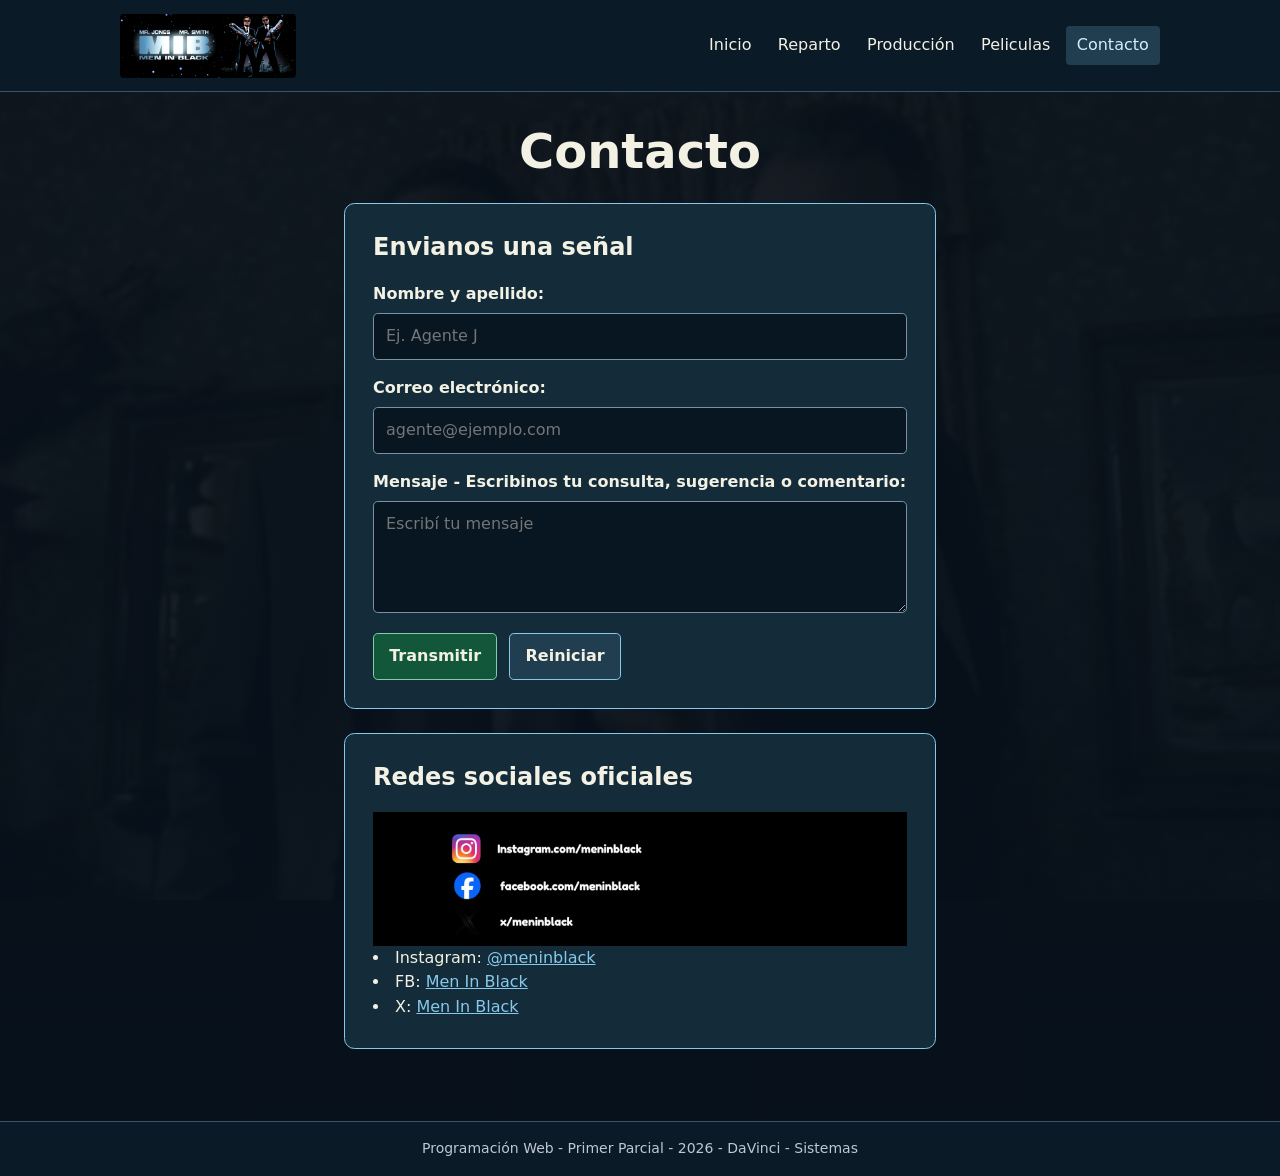
==== page/contacto.html @ 98df7dd1 "Priemeros cambios" ====
<!DOCTYPE html>
<html lang="es">
<head>
    <meta charset="UTF-8">
    <meta name="viewport" content="width=device-width, initial-scale=1.0">
    <title>Contacto | Hombres de Negro</title>
    <link rel="stylesheet" href="../css/global.css">
    <link rel="stylesheet" href="../css/formulario.css">
    <link rel="icon" href="../img/banner.jpg">
</head>
<body>
    <header class="cabecera">
        <a href="../index.html" class="marca"><img src="../img/banner.jpg" alt="Hombres de Negro, inicio"></a>
        <nav aria-label="Navegación principal">
            <a href="../index.html">Inicio</a>
            <a href="reparto.html">Reparto</a>
            <a href="produccion_estudio_grabacion.html">Producción</a>
            <a href="peliculas.html">Peliculas</a>
            <a href="contacto.html" aria-current="page">Contacto</a>
        </nav>
    </header>
    <main class="contenido contacto">
        <h1>Contacto</h1>
        <section class="seccion-formulario">
            <h2>Envianos una señal</h2>
            <form class="form" action="respuesta.html" method="get">
                <div class="campo">
                    <label class="label" for="nombre">Nombre y apellido:
                        <input type="text" id="nombre" autocomplete="name" placeholder="Ej. Agente J"
                            class="input" required>
                    </label>
                </div>
                <div class="campo">
                    <label class="label" for="correo">Correo electrónico:
                        <input type="email" id="correo" autocomplete="email" placeholder="agente@ejemplo.com"
                            class="input" required>
                    </label>
                </div>
                <div class="campo">
                    <label class="label" for="mensaje">Mensaje - Escribinos tu consulta, sugerencia o comentario:
                        <textarea id="mensaje"
                            placeholder="Escribí tu mensaje" class="input textarea"
                            required></textarea>
                    </label>
                </div>
                <div class="botones">
                    <button type="submit" class="btn enviar">Transmitir</button>
                    <button type="reset" class="btn borrar">Reiniciar</button>
                </div>
            </form>
        </section>
        <section class="redes">
            <h2>Redes sociales oficiales</h2>
            <img src="../img/contacto_redes_sociales.jpg" alt="Imagen promocional de Hombres de Negro en redes sociales">
            <li>
                        <span class="social-brand">
                            <i class="fa-brands fa-instagram"></i> <span>Instagram:</span>
                        </span>
                        <a href="https://www.instagram.com/meninblack/ target="_blank">@meninblack</a>
                    </li>
                    <li>
                        <span class="social-brand">
                            <i class="Facebook"></i> <span>FB:</span>
                        </span>
                        <a href="https://www.facebook.com/meninblack/?locale=es_LA">Men In Black</a>
                    </li>
                    <li>
                        <span class="social-brand">
                            <i class="X"></i> <span>X:</span>
                        </span>
                        <a href="https://x.com/MenInBlack?lang=es">Men In Black</a>
                    </li>
        </section>
    </main>
    <footer>
        <p>Programación Web - Primer Parcial - 2026 - DaVinci - Sistemas</p>
    </footer>
</body>
</html>
---- css/global.css ----
:root {
    color-scheme: dark;
    --color-1: #f2f1e4;
    --color-2: #bec8d2;
    --color-4: #86c9eb;
    --panel: #142b3a;
}

* {
    box-sizing: border-box;
}

body {
    display: flex;
    flex-direction: column;
    min-height: 100vh;
    margin: 0;
    color: var(--color-1);
    background: linear-gradient(#07111bea, #07111bf5), url("../img/wallpaper_MIB.jpeg") center / cover fixed;
    font: 1rem/1.55 system-ui, sans-serif;
}

.cabecera {
    display: flex;
    flex-wrap: wrap;
    align-items: center;
    justify-content: space-between;
    gap: .75rem 1.5rem;
    padding: .85rem max(1rem, calc((100% - 65rem) / 2));
    background: #0a1a27;
    border-bottom: 1px solid #39546a;
}

.marca img {
    display: block;
    width: 11rem;
    max-height: 4rem;
    object-fit: cover;
    border-radius: .25rem;
}

nav {
    display: flex;
    flex-wrap: wrap;
    gap: .25rem;
}

a {
    color: var(--color-4);
}

nav a {
    padding: .45rem .7rem;
    color: var(--color-1);
    text-decoration: none;
    border-radius: .25rem;
}

nav a:hover,
nav a[aria-current="page"] {
    background: #213d50;
    color: #d2efff;
}

:focus-visible {
    outline: 2px solid #b7eeff;
    outline-offset: 3px;
}

.contenido {
    flex: 1;
    width: min(100% - 2rem, 58rem);
    margin: 0 auto;
    padding: 2rem 0 3rem;
}

h1 {
    margin: 0 0 1.5rem;
    font-size: clamp(1.85rem, 6vw, 3rem);
    line-height: 1.15;
}

h2 {
    line-height: 1.25;
}

article {
    margin-bottom: 1rem;
    padding: clamp(1rem, 4vw, 2rem);
    background: var(--panel);
    border: 1px solid #39546a;
    border-radius: .55rem;
}

article p:last-child {
    margin-bottom: 0;
}

img {
    display: block;
    max-width: 100%;
    height: auto;
}

.imagen-portada {
    width: 100%;
    max-height: 28rem;
    object-fit: contain;
}

footer {
    padding: 1rem;
    background: #0a1a27;
    border-top: 1px solid #39546a;
    text-align: center;
    color: var(--color-2);
    font-size: .875rem;
}

footer p {
    margin: 0;
}

@media (max-width: 35rem) {
    nav a {
        padding-inline: .5rem;
        font-size: .94rem;
    }
}
/* Centra el reproductor y limita su ancho */
.contenedor-spotify {
  max-width: 450px;       /* Ancho máximo del reproductor */
  margin: 40px auto;      /* Lo centra horizontalmente */
  border-radius: 12px;    /* Coincide con el borde redondeado de Spotify */
  box-shadow: 0 8px 20px rgba(0, 0, 0, 0.25); /* Sombra elegante */
}

/* Diseno de peliculas.html */
.peliculas {
    display: grid;
    grid-template-columns: repeat(2, minmax(0, 1fr));
    gap: 1rem;
}

.peliculas > h1 {
    grid-column: 1 / -1;
    margin-bottom: 0;
}

.peliculas > article {
    margin-bottom: 0;
}

@media (max-width: 640px) {
    .peliculas {
        grid-template-columns: 1fr;
    }
}
---- css/formulario.css ----
.seccion-formulario,
.redes {
    width: min(100%, 37rem);
    margin: 0 auto 1.5rem;
    padding: clamp(1rem, 5vw, 1.75rem);
    background: var(--panel);
    border: 1px solid var(--color-4);
    border-radius: .65rem;
}

.seccion-formulario {
    /* Cambiá este valor para modificar el color de la caja del formulario. */
    background-color: #142b3a;
}

.contacto h1 {
    text-align: center;
}

.seccion-formulario h2,
.redes h2 {
    margin-top: 0;
}

.campo {
    margin: 1rem 0;
}

.label {
    display: block;
    font-weight: 600;
}

.form input,
.form select,
.form textarea {
    display: block;
    width: 100%;
    margin-top: .35rem;
    padding: .65rem .75rem;
    color: var(--color-1);
    background: #071620;
    border: 1px solid #7893a6;
    border-radius: .3rem;
    font: inherit;
    font-weight: 400;
}

.form textarea {
    min-height: 7rem;
    resize: vertical;
}

.botones {
    display: flex;
    flex-wrap: wrap;
    gap: .75rem;
    margin-top: 1.25rem;
}

.btn {
    padding: .65rem .95rem;
    color: var(--color-1);
    background: #213d50;
    border: 1px solid var(--color-4);
    border-radius: .3rem;
    font: inherit;
    font-weight: 600;
    cursor: pointer;
}

.btn.enviar {
    background: #125739;
    border-color: #80cea8;
}

.btn:hover {
    filter: brightness(1.2);
}
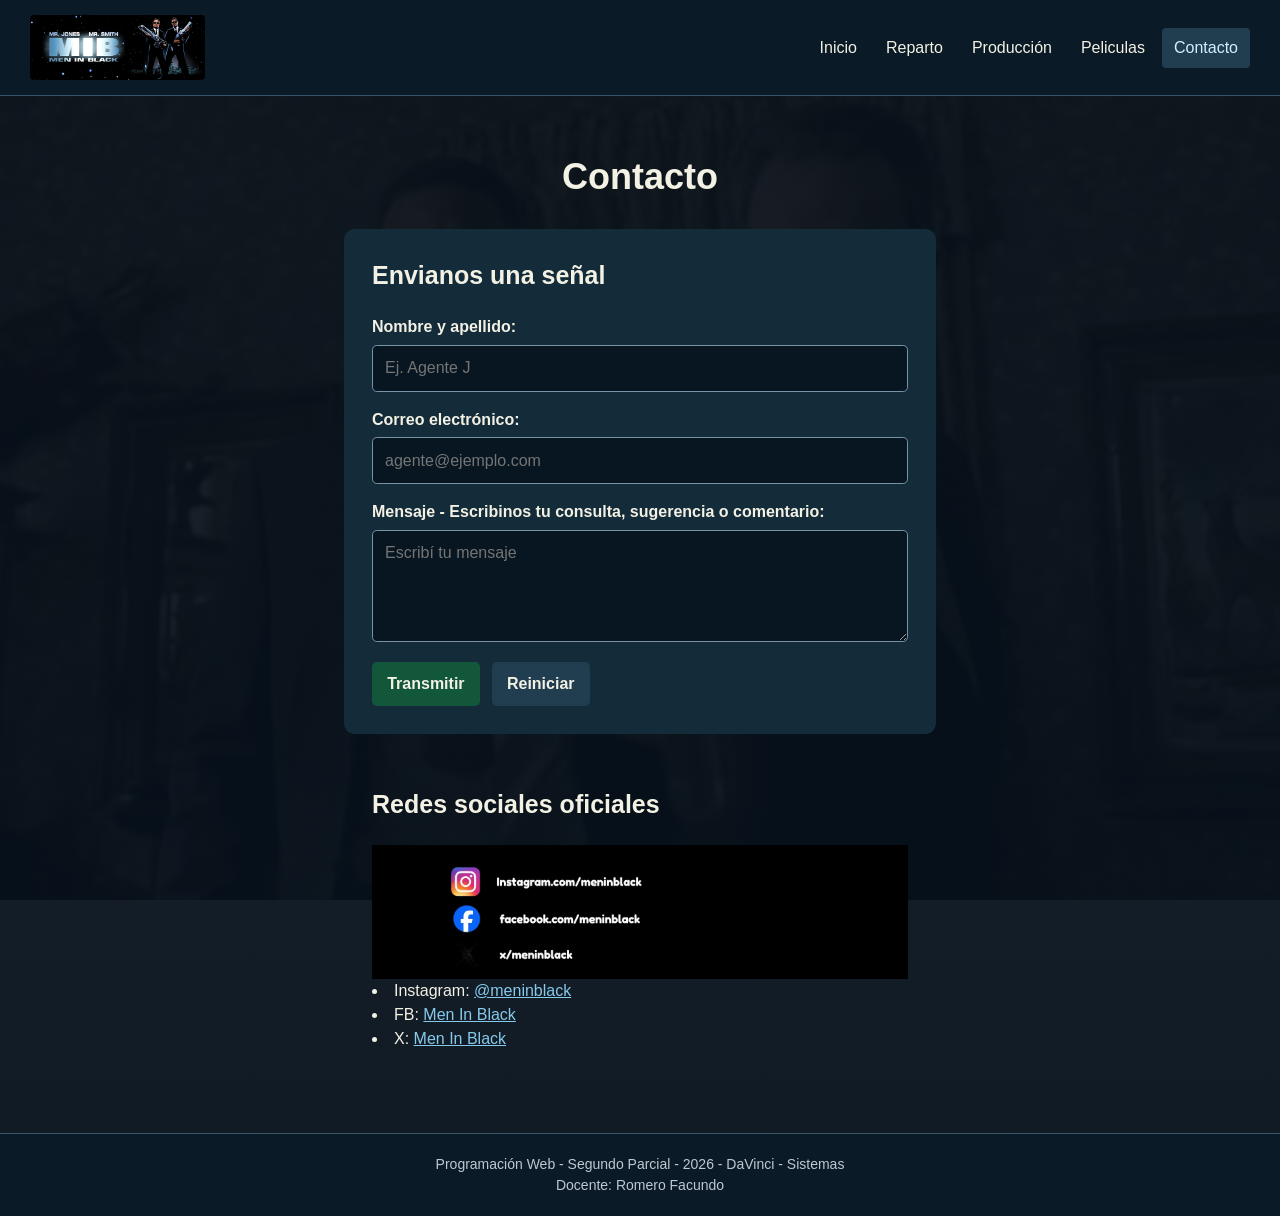
==== commit 49364c11: "Cambios reparto" ====
--- a/page/contacto.html
+++ b/page/contacto.html
@@ -73,7 +73,8 @@
         </section>
     </main>
     <footer>
-        <p>Programación Web - Primer Parcial - 2026 - DaVinci - Sistemas</p>
+        <p>Programación Web - Segundo Parcial - 2026 - DaVinci - Sistemas</p>
+                        <p>Docente: Romero Facundo </p>
     </footer>
 </body>
 </html>
--- a/css/global.css
+++ b/css/global.css
@@ -1,11 +1,3 @@
-:root {
-    color-scheme: dark;
-    --color-1: #f2f1e4;
-    --color-2: #bec8d2;
-    --color-4: #86c9eb;
-    --panel: #142b3a;
-}
-
 * {
     box-sizing: border-box;
 }
@@ -15,9 +7,11 @@
     flex-direction: column;
     min-height: 100vh;
     margin: 0;
-    color: var(--color-1);
     background: linear-gradient(#07111bea, #07111bf5), url("../img/wallpaper_MIB.jpeg") center / cover fixed;
-    font: 1rem/1.55 system-ui, sans-serif;
+    color: #f2f1e4;
+    font-family: Arial, sans-serif;
+    font-size: 16px;
+    line-height: 1.5;
 }
 
 .cabecera {
@@ -25,71 +19,64 @@
     flex-wrap: wrap;
     align-items: center;
     justify-content: space-between;
-    gap: .75rem 1.5rem;
-    padding: .85rem max(1rem, calc((100% - 65rem) / 2));
-    background: #0a1a27;
+    padding: 15px 30px;
+    background-color: #0a1a27;
     border-bottom: 1px solid #39546a;
 }
 
 .marca img {
-    display: block;
-    width: 11rem;
-    max-height: 4rem;
+    width: 175px;
+    max-height: 65px;
     object-fit: cover;
-    border-radius: .25rem;
+    border-radius: 4px;
 }
 
 nav {
     display: flex;
     flex-wrap: wrap;
-    gap: .25rem;
+    gap: 5px;
 }
 
 a {
-    color: var(--color-4);
+    color: #86c9eb;
 }
 
 nav a {
-    padding: .45rem .7rem;
-    color: var(--color-1);
+    padding: 8px 12px;
+    color: #f2f1e4;
     text-decoration: none;
-    border-radius: .25rem;
+    border-radius: 4px;
 }
 
 nav a:hover,
 nav a[aria-current="page"] {
-    background: #213d50;
+    background-color: #213d50;
     color: #d2efff;
-}
-
-:focus-visible {
-    outline: 2px solid #b7eeff;
-    outline-offset: 3px;
 }
 
 .contenido {
     flex: 1;
-    width: min(100% - 2rem, 58rem);
+    width: 90%;
+    max-width: 930px;
     margin: 0 auto;
-    padding: 2rem 0 3rem;
+    padding: 30px 0;
 }
 
 h1 {
-    margin: 0 0 1.5rem;
-    font-size: clamp(1.85rem, 6vw, 3rem);
-    line-height: 1.15;
+    font-size: 36px;
+    margin-bottom: 25px;
 }
 
 h2 {
-    line-height: 1.25;
+    font-size: 25px;
 }
 
 article {
-    margin-bottom: 1rem;
-    padding: clamp(1rem, 4vw, 2rem);
-    background: var(--panel);
+    margin-bottom: 20px;
+    padding: 25px;
+    background-color: #142b3a;
     border: 1px solid #39546a;
-    border-radius: .55rem;
+    border-radius: 8px;
 }
 
 article p:last-child {
@@ -104,55 +91,74 @@
 
 .imagen-portada {
     width: 100%;
-    max-height: 28rem;
+    max-height: 450px;
     object-fit: contain;
 }
 
 footer {
-    padding: 1rem;
-    background: #0a1a27;
+    padding: 20px;
+    background-color: #0a1a27;
     border-top: 1px solid #39546a;
     text-align: center;
-    color: var(--color-2);
-    font-size: .875rem;
+    color: #bec8d2;
+    font-size: 14px;
 }
 
 footer p {
     margin: 0;
 }
 
-@media (max-width: 35rem) {
-    nav a {
-        padding-inline: .5rem;
-        font-size: .94rem;
-    }
-}
-/* Centra el reproductor y limita su ancho */
-.contenedor-spotify {
-  max-width: 450px;       /* Ancho máximo del reproductor */
-  margin: 40px auto;      /* Lo centra horizontalmente */
-  border-radius: 12px;    /* Coincide con el borde redondeado de Spotify */
-  box-shadow: 0 8px 20px rgba(0, 0, 0, 0.25); /* Sombra elegante */
+.contenedor-sound {
+    max-width: 450px;
+    margin: 40px auto;
+    border-radius: 12px;
+    box-shadow: 0 8px 20px rgba(0, 0, 0, 0.25);
 }
 
-/* Diseno de peliculas.html */
 .peliculas {
     display: grid;
-    grid-template-columns: repeat(2, minmax(0, 1fr));
-    gap: 1rem;
+    grid-template-columns: 1fr 1fr;
+    gap: 15px;
 }
 
-.peliculas > h1 {
-    grid-column: 1 / -1;
+.peliculas h1 {
+    grid-column: 1 / 3;
     margin-bottom: 0;
 }
 
-.peliculas > article {
+.peliculas article {
     margin-bottom: 0;
 }
+.peliculas img {
+    grid-row: 1 / span 4;
+    width: 100%;
+    max-height: 15rem;
+    object-fit: contain;
+    object-position: top;
+}
+@media (max-width: 640px) {
+    .cabecera {
+        padding: 15px;
+    }
 
-@media (max-width: 640px) {
+    nav a {
+        padding: 7px;
+        font-size: 14px;
+    }
+
+    h1 {
+        font-size: 28px;
+    }
+
+    article {
+        padding: 15px;
+    }
+
     .peliculas {
         grid-template-columns: 1fr;
     }
+
+    .peliculas h1 {
+        grid-column: 1;
+    }
 }
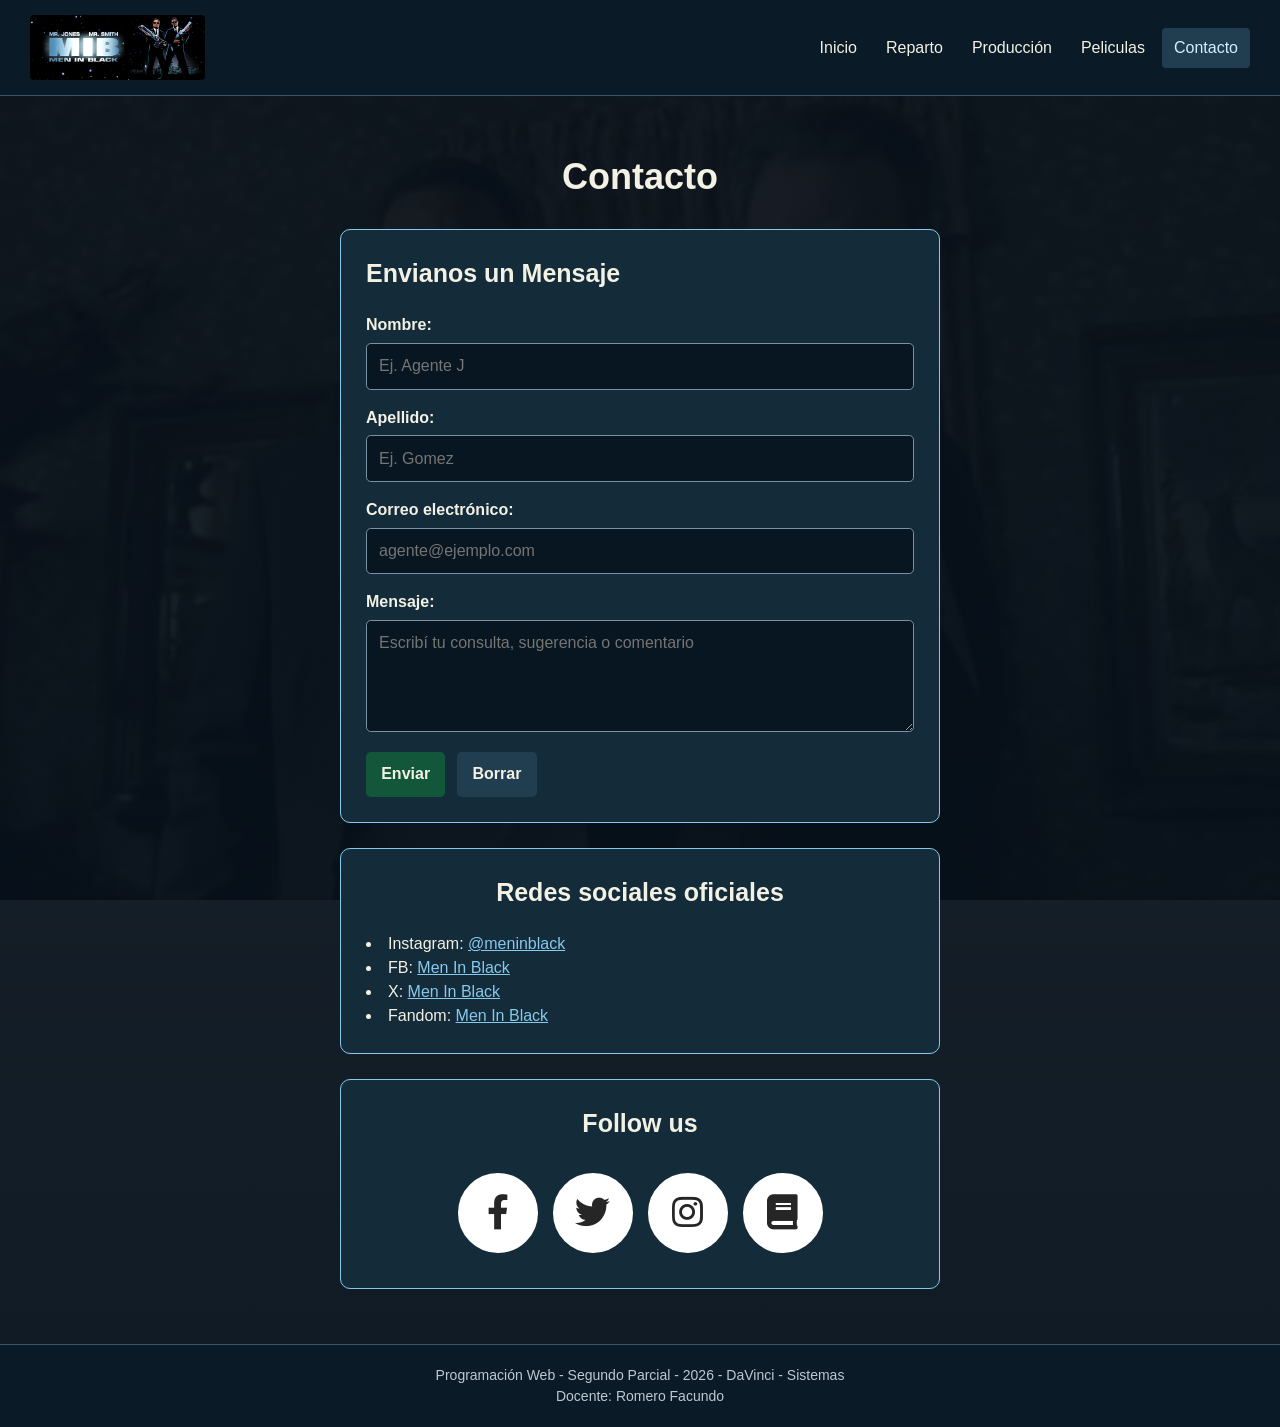
==== commit a7ef4c1f: "Cambios en contacto, peliculas y produccion" ====
--- a/page/contacto.html
+++ b/page/contacto.html
@@ -22,39 +22,61 @@
     <main class="contenido contacto">
         <h1>Contacto</h1>
         <section class="seccion-formulario">
-            <h2>Envianos una señal</h2>
+            <h2>Envianos un Mensaje</h2>
             <form class="form" action="respuesta.html" method="get">
-                <div class="campo">
-                    <label class="label" for="nombre">Nombre y apellido:
-                        <input type="text" id="nombre" autocomplete="name" placeholder="Ej. Agente J"
-                            class="input" required>
-                    </label>
-                </div>
-                <div class="campo">
-                    <label class="label" for="correo">Correo electrónico:
-                        <input type="email" id="correo" autocomplete="email" placeholder="agente@ejemplo.com"
-                            class="input" required>
-                    </label>
-                </div>
-                <div class="campo">
-                    <label class="label" for="mensaje">Mensaje - Escribinos tu consulta, sugerencia o comentario:
-                        <textarea id="mensaje"
-                            placeholder="Escribí tu mensaje" class="input textarea"
-                            required></textarea>
-                    </label>
-                </div>
+            <div class="campo">
+                <label class="label" for="nombre">Nombre:</label>
+                <input type="text" id="nombre" name="nombre"
+                    autocomplete="given-name"
+                    placeholder="Ej. Agente J"
+                    class="input"
+                    minlength="2"
+                    maxlength="40"
+                    required>
+            </div>
+
+            <div class="campo">
+                <label class="label" for="apellido">Apellido:</label>
+                <input type="text" id="apellido" name="apellido"
+                    autocomplete="family-name"
+                    placeholder="Ej. Gomez"
+                    class="input"
+                    minlength="2"
+                    maxlength="30"
+                    required>
+            </div>
+
+            <div class="campo">
+                <label class="label" for="correo">Correo electrónico:</label>
+                <input type="email" id="correo" name="correo"
+                    autocomplete="email"
+                    placeholder="agente@ejemplo.com"
+                    class="input"
+                    minlength="6"
+                    maxlength="100"
+                    required>
+            </div>
+
+            <div class="campo">
+                <label class="label" for="mensaje">Mensaje:</label>
+                <textarea id="mensaje" name="mensaje"
+                    placeholder="Escribí tu consulta, sugerencia o comentario"
+                    class="input textarea"
+                    minlength="10"
+                    maxlength="1000"
+                    required></textarea>
+            </div>
                 <div class="botones">
-                    <button type="submit" class="btn enviar">Transmitir</button>
-                    <button type="reset" class="btn borrar">Reiniciar</button>
+                    <button type="submit" class="btn enviar">Enviar</button>
+                    <button type="reset" class="btn borrar">Borrar</button>
                 </div>
             </form>
         </section>
         <section class="redes">
             <h2>Redes sociales oficiales</h2>
-            <img src="../img/contacto_redes_sociales.jpg" alt="Imagen promocional de Hombres de Negro en redes sociales">
             <li>
-                        <span class="social-brand">
-                            <i class="fa-brands fa-instagram"></i> <span>Instagram:</span>
+                 <span class="social-brand">
+                            <i class="instagram"></i><span>Instagram:</span>
                         </span>
                         <a href="https://www.instagram.com/meninblack/ target="_blank">@meninblack</a>
                     </li>
@@ -70,7 +92,43 @@
                         </span>
                         <a href="https://x.com/MenInBlack?lang=es">Men In Black</a>
                     </li>
-        </section>
+                    <li>
+                        <span class="social-brand">
+                            <i class="Fandom"></i> <span>Fandom:</span>
+                        </span>
+                        <a href="https://meninblack.fandom.com/" target="_blank" rel="noopener noreferrer">Men In Black</a>
+                    </li>                   
+                    <link rel="stylesheet" href="https://use.fontawesome.com/releases/v5.6.3/css/all.css" integrity="sha384-UHRtZLI+pbxtHCWp1t77Bi1L4ZtiqrqD80Kn4Z8NTSRyMA2Fd33n5dQ8lWUE00s/" crossorigin="anonymous">
+     </section>
+<section class="redes">
+    <h2>Follow us</h2>
+
+    <ul class="redes-hover">
+        <li>
+            <a href="https://www.facebook.com/meninblack/" target="_blank" rel="noopener noreferrer" aria-label="Facebook">
+                <i class="fab fa-facebook-f icon"></i>
+            </a>
+        </li>
+
+        <li>
+            <a href="https://x.com/MenInBlack" target="_blank" rel="noopener noreferrer" aria-label="Twitter">
+                <i class="fab fa-twitter icon"></i>
+            </a>
+        </li>
+
+        <li>
+            <a href="https://www.instagram.com/meninblack/" target="_blank" rel="noopener noreferrer" aria-label="Instagram">
+                <i class="fab fa-instagram icon"></i>
+            </a>
+        </li>
+
+        <li>
+            <a href="https://meninblack.fandom.com/" target="_blank" rel="noopener noreferrer" aria-label="Fandom">
+                <i class="fas fa-book icon"></i>
+            </a>
+        </li>
+    </ul>
+</section>
     </main>
     <footer>
         <p>Programación Web - Segundo Parcial - 2026 - DaVinci - Sistemas</p>
--- a/css/global.css
+++ b/css/global.css
@@ -161,4 +161,53 @@
     .peliculas h1 {
         grid-column: 1;
     }
+}
+
+.seccion-produccion,
+.seccion-animacion {
+    background-color: #142b3a;
+    border: 1px solid #39546a;
+    border-radius: 8px;
+    padding: 25px;
+    margin-bottom: 25px;
+}
+
+.seccion-produccion h2,
+.seccion-animacion h2 {
+    margin-top: 0;
+    margin-bottom: 20px;
+}
+
+.contenido-animacion {
+    display: grid;
+    grid-template-columns: 200px 1fr;
+    gap: 25px;
+    align-items: start;
+}
+
+.contenido-animacion img {
+    width: 100%;
+    max-height: 250px;
+    object-fit: contain;
+}
+
+.contenido-animacion p:first-child {
+    margin-top: 0;
+}
+
+@media (max-width: 640px) {
+    .seccion-produccion,
+    .seccion-animacion {
+        padding: 15px;
+    }
+
+    .contenido-animacion {
+        grid-template-columns: 1fr;
+    }
+
+    .contenido-animacion img {
+        width: 200px;
+        max-width: 100%;
+        margin: 0 auto;
+    }
 }
--- a/css/formulario.css
+++ b/css/formulario.css
@@ -9,8 +9,7 @@
 }
 
 .seccion-formulario {
-    /* Cambiá este valor para modificar el color de la caja del formulario. */
-    background-color: #142b3a;
+    background-color: #402b93;
 }
 
 .contacto h1 {
@@ -77,3 +76,124 @@
 .btn:hover {
     filter: brightness(1.2);
 }
+ /* redes sociales hover-effects */
+
+.redes-hover {
+    display: flex;
+    justify-content: center;
+    align-items: center;
+    flex-wrap: wrap;
+    gap: 15px;
+    list-style: none;
+    padding: 0;
+    margin: 40px auto 20px;
+}
+
+.redes-hover li {
+    list-style: none;
+}
+
+.redes-hover li a {
+    display: block;
+    position: relative;
+    width: 80px;
+    height: 80px;
+    background-color: #fff;
+    text-align: center;
+    line-height: 74px;
+    font-size: 35px;
+    border-radius: 50%;
+    overflow: hidden;
+    border: 3px solid #fff;
+    z-index: 1;
+}
+
+.redes-hover li a .icon {
+    position: relative;
+    color: #262626;
+    transition: 0.5s;
+    z-index: 3;
+}
+
+.redes-hover li a:hover .icon {
+    color: #fff;
+    transform: rotateY(360deg);
+}
+
+.redes-hover li a:before {
+    content: "";
+    position: absolute;
+    top: 100%;
+    left: 0;
+    width: 100%;
+    height: 100%;
+    transition: 0.5s;
+    z-index: 2;
+}
+
+.redes-hover li a:hover:before {
+    top: 0;
+}
+
+.redes-hover li:nth-child(1) a:before {
+    background: #3b5999;
+}
+
+.redes-hover li:nth-child(2) a:before {
+    background: #55acee;
+}
+
+.redes-hover li:nth-child(3) a:before {
+    background: #c13584;
+}
+
+.redes-hover li:nth-child(4) a:before {
+    background: #7239dd;
+}
+
+@media (max-width: 600px) {
+    .redes-hover li a {
+        width: 60px;
+        height: 60px;
+        line-height: 54px;
+        font-size: 26px;
+    }
+}
+
+.seccion-formulario,
+.redes {
+    width: 100%;
+    max-width: 600px;
+    margin: 0 auto 25px;
+    padding: 25px;
+    background-color: #142b3a;
+    border: 1px solid #86c9eb;
+    border-radius: 10px;
+}
+
+.seccion-formulario h2,
+.redes h2 {
+    margin-top: 0;
+}
+
+.redes h2 {
+    text-align: center;
+}
+
+.redes-hover {
+    display: flex;
+    justify-content: center;
+    align-items: center;
+    flex-wrap: wrap;
+    gap: 15px;
+    list-style: none;
+    padding: 0;
+    margin: 30px 0 10px;
+}
+
+@media (max-width: 600px) {
+    .seccion-formulario,
+    .redes {
+        padding: 15px;
+    }
+}
